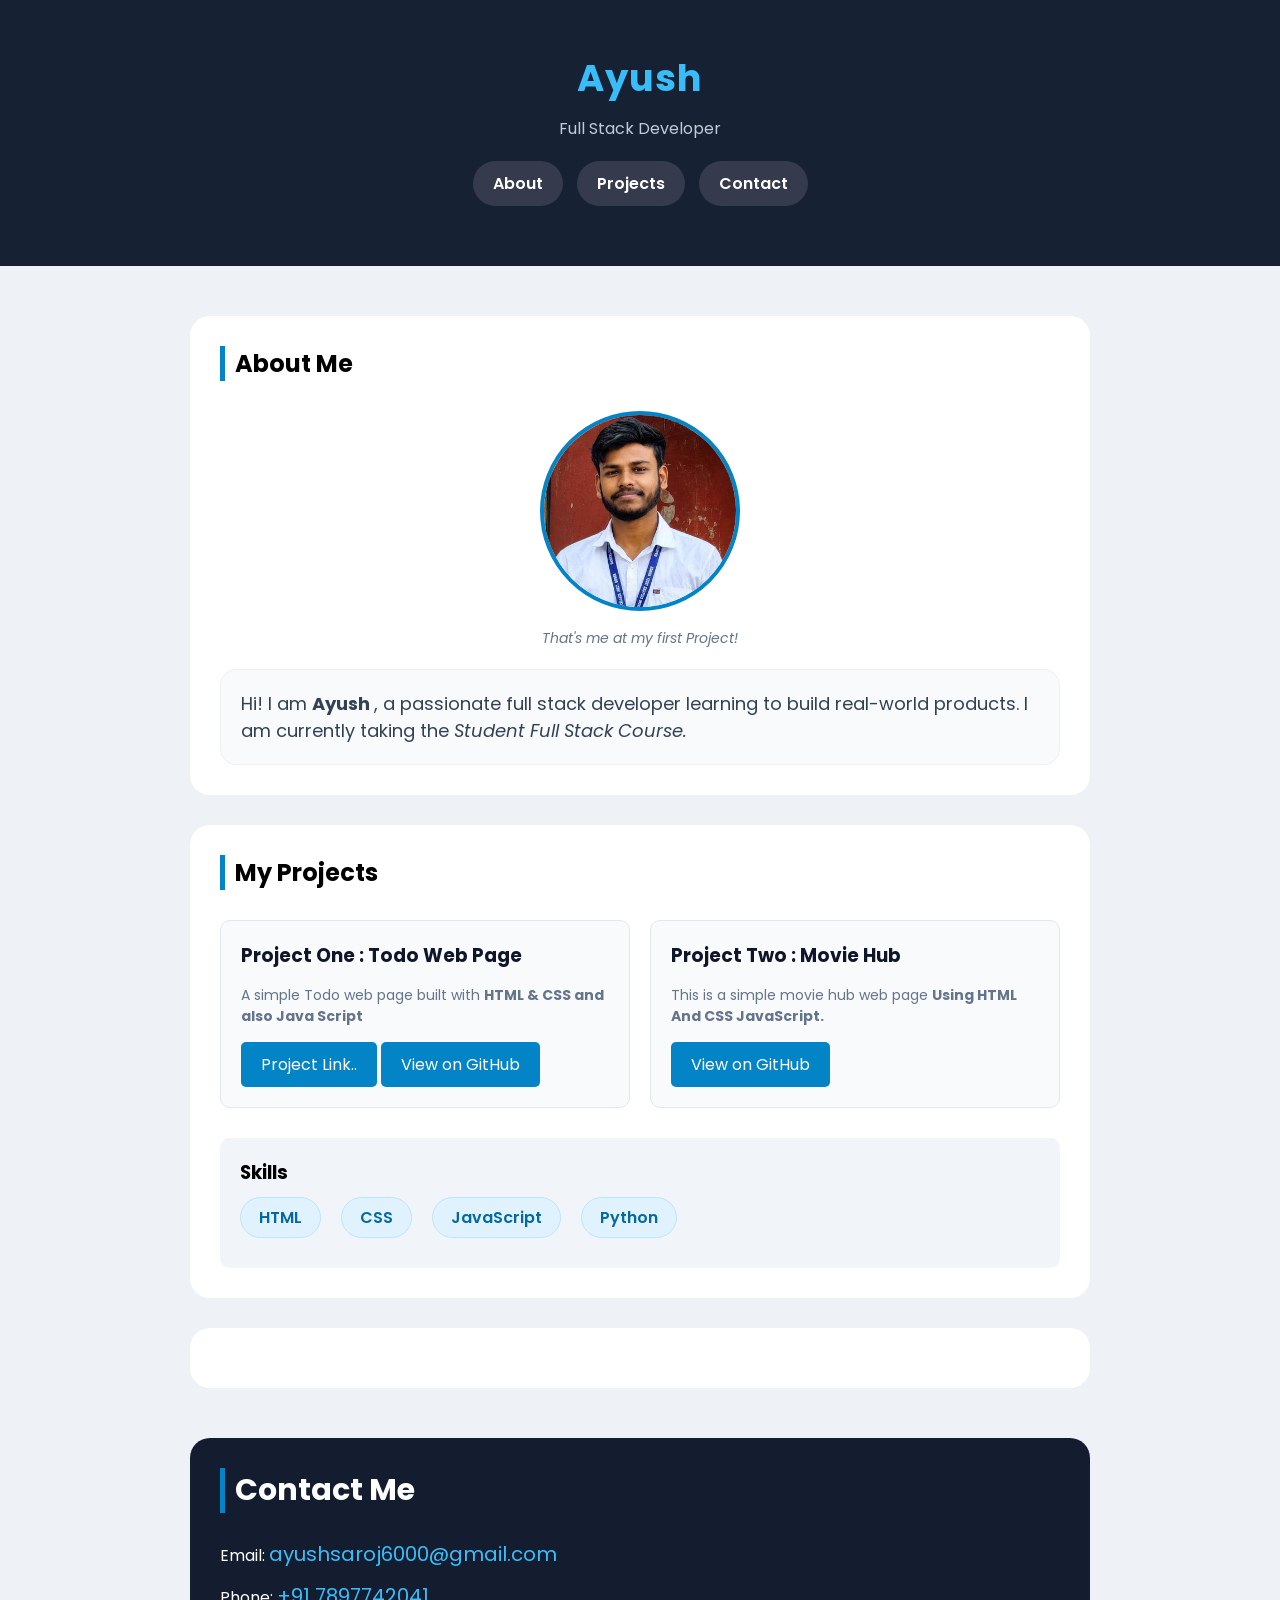
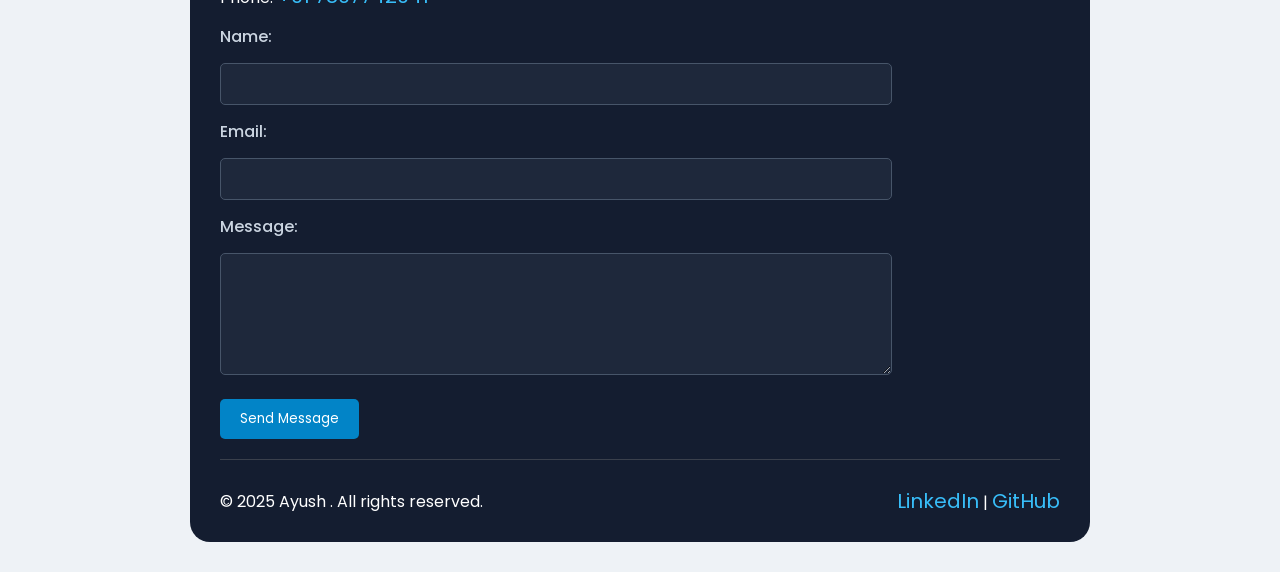
==== index.html @ cd2ddee9 "Portfolio" ====
<!DOCTYPE html>
<html lang="en">
<head>
    <meta charset="UTF-8">
    <meta name="viewport" content="width=device-width, initial-scale=1.0">
    <title>Document</title>
    <link rel="stylesheet" href="index.css">
</head>


<body>

    <header>
        <h1>Ayush </h1>
        <p>Full Stack Developer</p>
        <nav>
            <a href="#about">About</a>
            <a href="#project">Projects</a>
            <a href="#intro">Contact</a>
        </nav>
    </header>

    <main>

        <section id="about">
            <h2>About Me</h2>
            <figure>
                <img src="[data-uri]" width="200px" height="200px" alt="">
                <figcaption>That's me at my first Project!</figcaption>
            </figure>
            <p>Hi! I am <strong>Ayush </strong>, a passionate full stack developer learning to build real-world
                products. I am currently taking the <em> Student  Full Stack Course.</em></p>
        </section>

        <section id="project">
            <h2>My Projects</h2>
            <div id="projects-card">
                <article>
                    <h3>Project One : Todo Web Page </h3>
                    <p>A simple Todo web page built with <strong>HTML & CSS and also Java Script </strong></p>
                    <a href="https://ayushsaroj600-coder.github.io/Todo-Web-Page-.../"> Project Link..</a>
                    <a href="https://github.com/ayushsaroj600-coder">View on GitHub</a>
                </article>

                <article>
                    <h3>Project Two : Movie Hub</h3>
                    <p> This is a simple movie hub web page  <strong> Using HTML And CSS JavaScript.</strong></p>
                    <a href="https://github.com/ayushsaroj600-coder">View on GitHub</a>
                </article>
            </div>

            <div id="skills">
                <h3>Skills</h3>
                <ul>
                    <li>HTML</li>
                    <li>CSS</li>
                    <li>JavaScript</li>
                    <li>Python</li>
                </ul>
            </div>

        </section>


        <section id="intro">
            <!-- <h2>Watch My Intro</h2> -->
            <!-- <video src="video.mp4" width="500px" height="300px" controls poster="image.png"></video> -->
        </section>


    </main>

    <footer>
        <h2>Contact Me</h2>

        <p>Email: <a href="ayushsaroj600@gmail.com">ayushsaroj6000@gmail.com</a> </p>
        <p>Phone: <a href="tel:+91 7897742041">+91 7897742041</a></p>

        <form action="">

            <label for="name">Name: </label>
            <input type="text" id="name">

            <br>

            <label for="email">Email: </label>
            <input type="email" id="email">

            <br>

            <label for="message">Message: </label>
            <textarea name="message" id="message" rows="5" cols="40"></textarea>

            <br>
            <button type="submit">Send Message</button>
        </form>


        <div id="lower-footer">
            <p>&copy; 2025 Ayush . All rights reserved.</p>
            <p>
                <a href="https://www.linkedin.com/in/ayush-saroj-992482382/">LinkedIn</a> | <a href="https://github.com/ayushsaroj600-coder">GitHub</a>
            </p>
        </div>
    </footer>


</body>

</html>
---- index.css ----
@import url('https://fonts.googleapis.com/css2?family=Poppins:ital,wght@0,100;0,200;0,300;0,400;0,500;0,600;0,700;0,800;0,900;1,100;1,200;1,300;1,400;1,500;1,600;1,700;1,800;1,900&display=swap');


* {
    padding: 0;
    margin: 0;
    box-sizing: border-box;
    font-family: "Poppins", sans-serif;
}

body {
    background-color: #EEF2F6;
}

header {
    background-color: #162134;
    color: white;
    text-align: center;
    padding: 50px 0;
}

h1 {
    color: #38BDF8;
    font-size: 37px;
    letter-spacing: 1px;
}

header p {
    color: #C2CCD8;
    padding: 10px 0;
}

header nav a {
    display: inline-block;
    text-decoration: none;
    background-color: #353B4C;
    color: white;
    border-radius: 30px;
    padding: 10px 20px;
    margin: 10px 5px;
    font-weight: 600;
}

header nav a:hover {
    background-color: #0284C7;
}

main {
    margin: 50px auto;
    /* background-color: white; */
    max-width: 900px;
}

#about,
#project,
#intro {
    background-color: white;
    padding: 30px;
    border-radius: 20px;
    margin-bottom: 30px;
}

#about h2,
#project h2,
#intro h2 {

    border-left: 5px solid #0284C7;
    padding-left: 10px;



}

#about figure {
    text-align: center;
    padding: 20px 0;

}

#about figure img {
    border-radius: 50%;
    border: 4px solid #0284C7;
    margin: 10px 0;
    transition: all 1s;
}

#about figure img:hover { 
    transform: scale(1.1);
     box-shadow: 0px 10px 10px rgba(0, 0, 0, 0.101);
}


#about figure figcaption {
    color: #64748B;
    /* text-tra; */
    font-style: italic;
    font-size: 14px;
}

#about p {
    border-radius: 16px;
    background-color: #F8FAFC;
    padding: 20px;
    border: 1px solid #f0f0f1;
    font-size: 18px;
    color: #334155;
}

#projects-card {
    display: flex;
    gap: 20px;
    margin: 30px 0;
    flex-wrap: wrap;

}

#projects-card article {
    flex: 1;
    background-color: #F8FAFC;
    border-radius: 10px;
    padding: 20px;
    /* display: flex;
    flex-direction: column; */
    /* gap: 10px; */
    border: 1px solid #E2E8F0;
    color: #10162A;
    transition: all 0.5s;
}

#projects-card article:hover {
    transform: translateY(-5px);
    box-shadow: 0px 10px 10px rgba(0, 0, 0, 0.101);
}

#projects-card article p {
    font-size: 14px;
    color: #64748B;
    margin: 15px 0;
}


#projects-card article a {
    border-radius: 5px;
    background-color: #0284C7;
    padding: 10px 20px;
    display: inline-block;
    color: white;
    text-decoration: none;
}

#skills {
    background-color: #F1F5F9;
    border-radius: 10px;
    padding: 20px;
}

#skills ul {
    list-style-type: none;
    display: flex;
    gap: 20px;
    padding: 10px 0;
        flex-wrap: wrap;
}

#skills ul li {
    background-color: #E0F2FE;
    border-radius: 30px;
    border: 1px solid #BAE6FD;
    padding: 7px 18px;
    color: #0369A1;
    font-weight: 600;
}

#intro {
    text-align: center;
}

#intro h2 {
    text-align: left;
}



#intro video {
    margin: 20px 0;
    /* padding: 30px; */
    object-fit: cover;
    max-width: 100%;
    height: auto;
    border-radius: 40px;
    border: 3px solid #CBD5E1;
}

footer {
    margin: 50px auto;
    max-width: 900px;
    background-color: #141D30;
    padding: 30px 30px 0;
    border-radius: 20px;
    margin-bottom: 30px;
}

footer h2 {
    border-left: 5px solid #0284C7;
    padding-left: 10px;
    color: white;
    font-size: 30px;
    margin-bottom: 20px;
}

footer p {
    color: white;
    padding: 6px 0;
}

footer p a {
    text-decoration: none;
    color:#38BDF8;
    font-size: 20px;
}

footer p a:hover {
    text-decoration: underline;
    color:#38BDF8;
}

form label {
    display: block;
    margin: 7px 0;
    color: #CBD5E1;
    font-weight: 500;
}
form {
    max-width:80%;
}

form input[type="text"],
form input[type="email"],
textarea{
    width: 100%;
    background-color: #1E283B;
    outline: none;
    border: 1px solid #475569;
    border-radius: 5px;
    padding: 10px 20px;
    color: white;
    margin: 7px 0;
}

form button {
    background-color: #0284C7;
     border-radius: 5px;
    padding: 10px 20px;
    display: inline-block;
    color: white;
    outline: none;
    border: none;
    margin: 10px 0;
}

#lower-footer {
    display: flex;
    justify-content: space-between;
    align-items: center;
    flex-wrap: wrap;
    border-top: 1px solid rgba(128, 128, 128, 0.348);
    padding: 20px 0;
    margin-top: 10px;
}
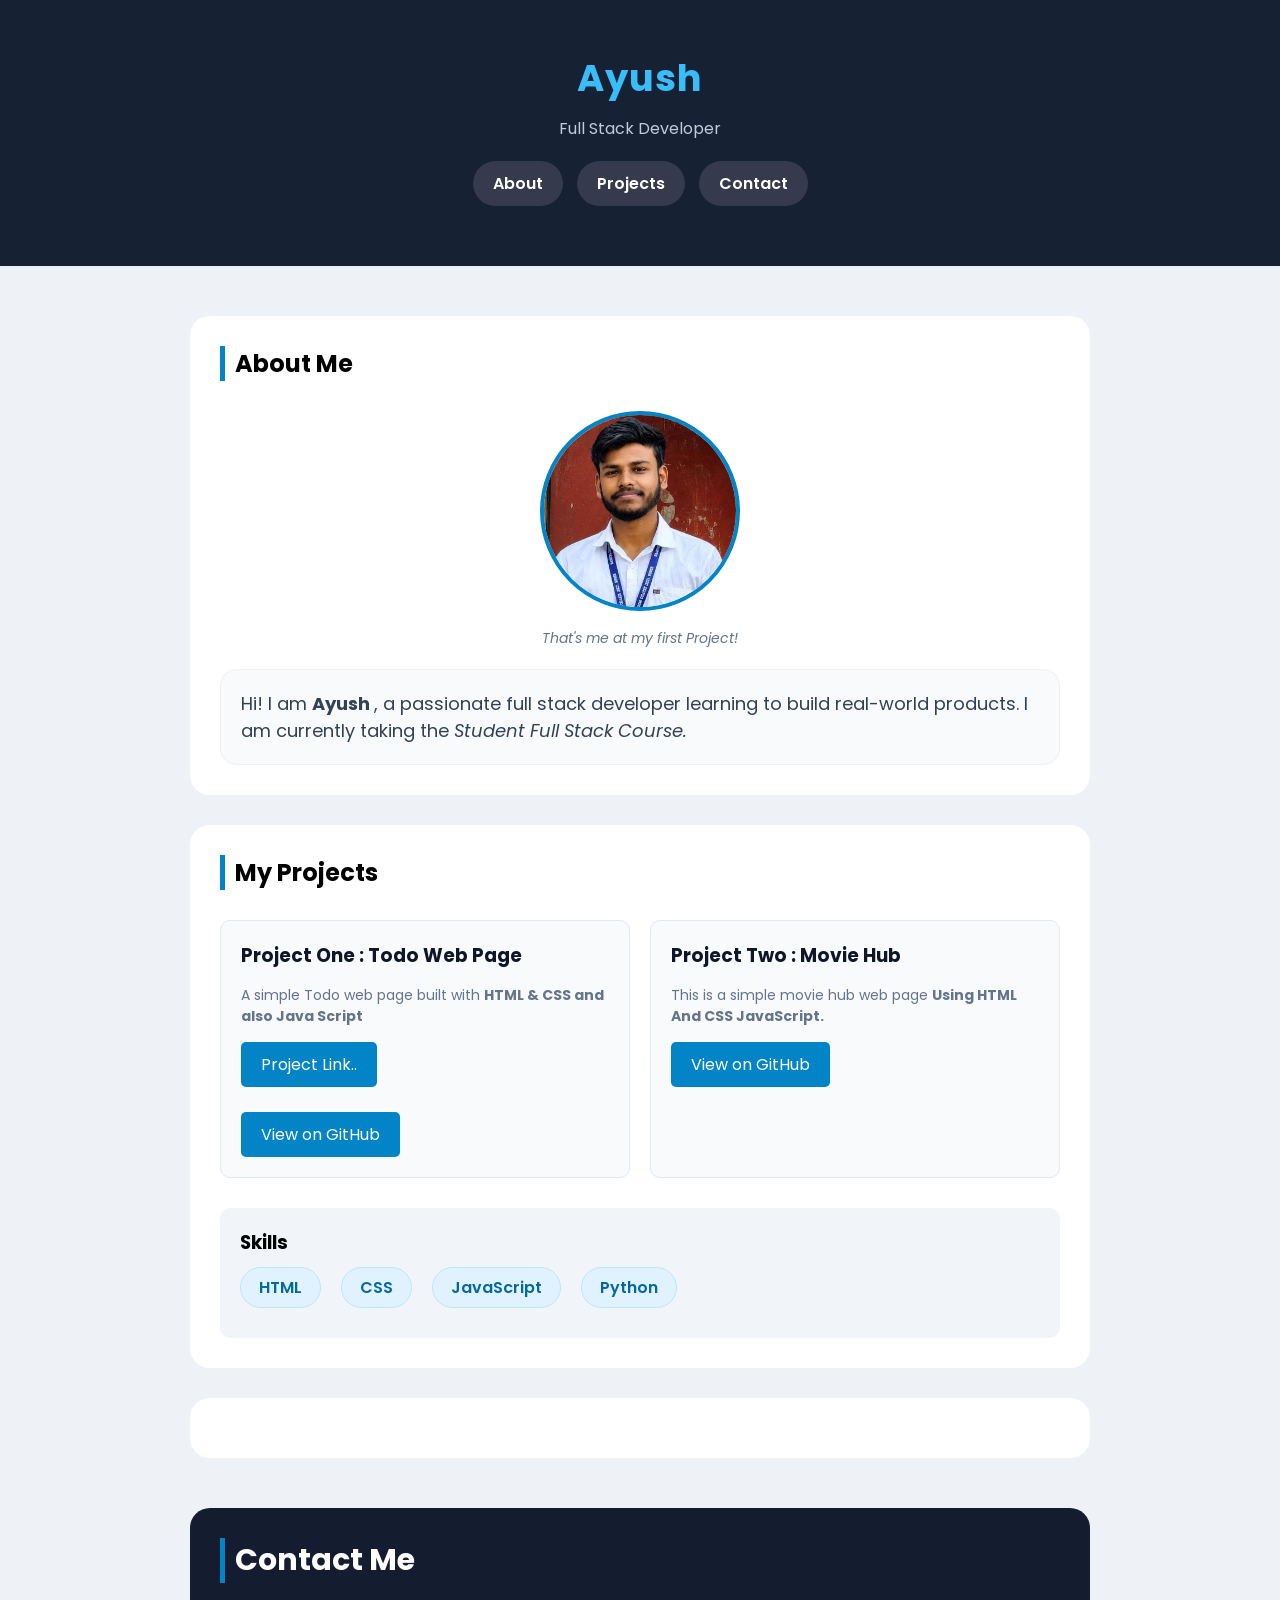
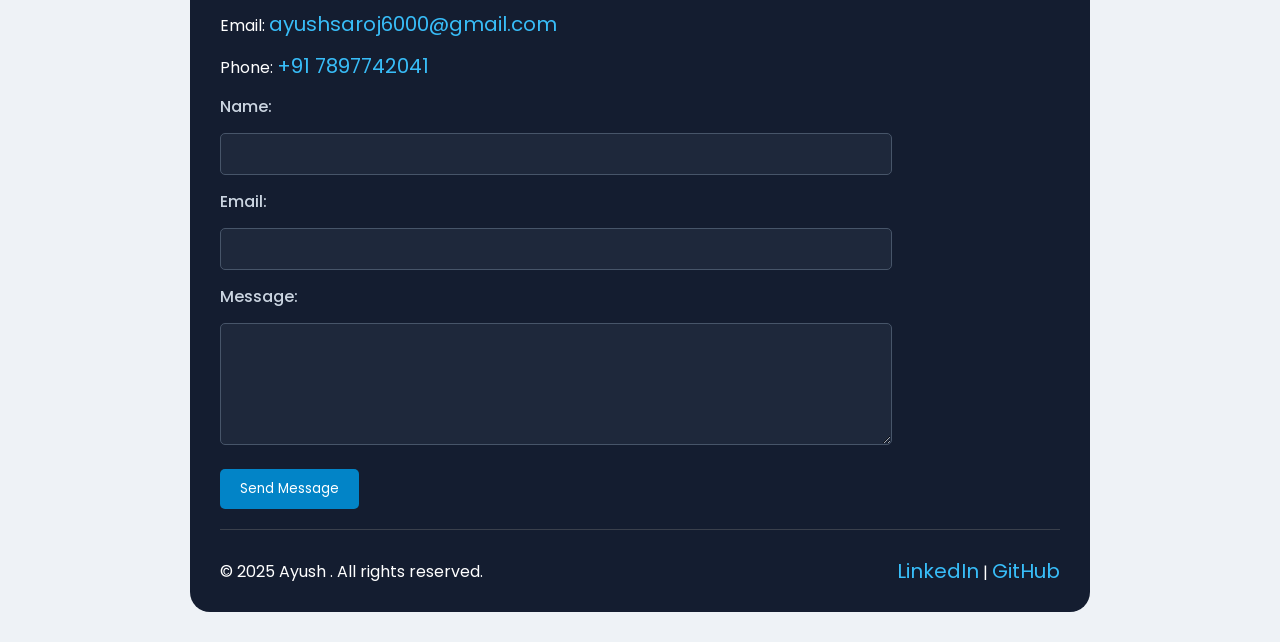
==== commit 894ef988: "Update portfolio project" ====
--- a/index.html
+++ b/index.html
@@ -39,6 +39,9 @@
                     <h3>Project One : Todo Web Page </h3>
                     <p>A simple Todo web page built with <strong>HTML & CSS and also Java Script </strong></p>
                     <a href="https://ayushsaroj600-coder.github.io/Todo-Web-Page-.../"> Project Link..</a>
+                    
+                    <br>
+                    <br>
                     <a href="https://github.com/ayushsaroj600-coder">View on GitHub</a>
                 </article>
 
